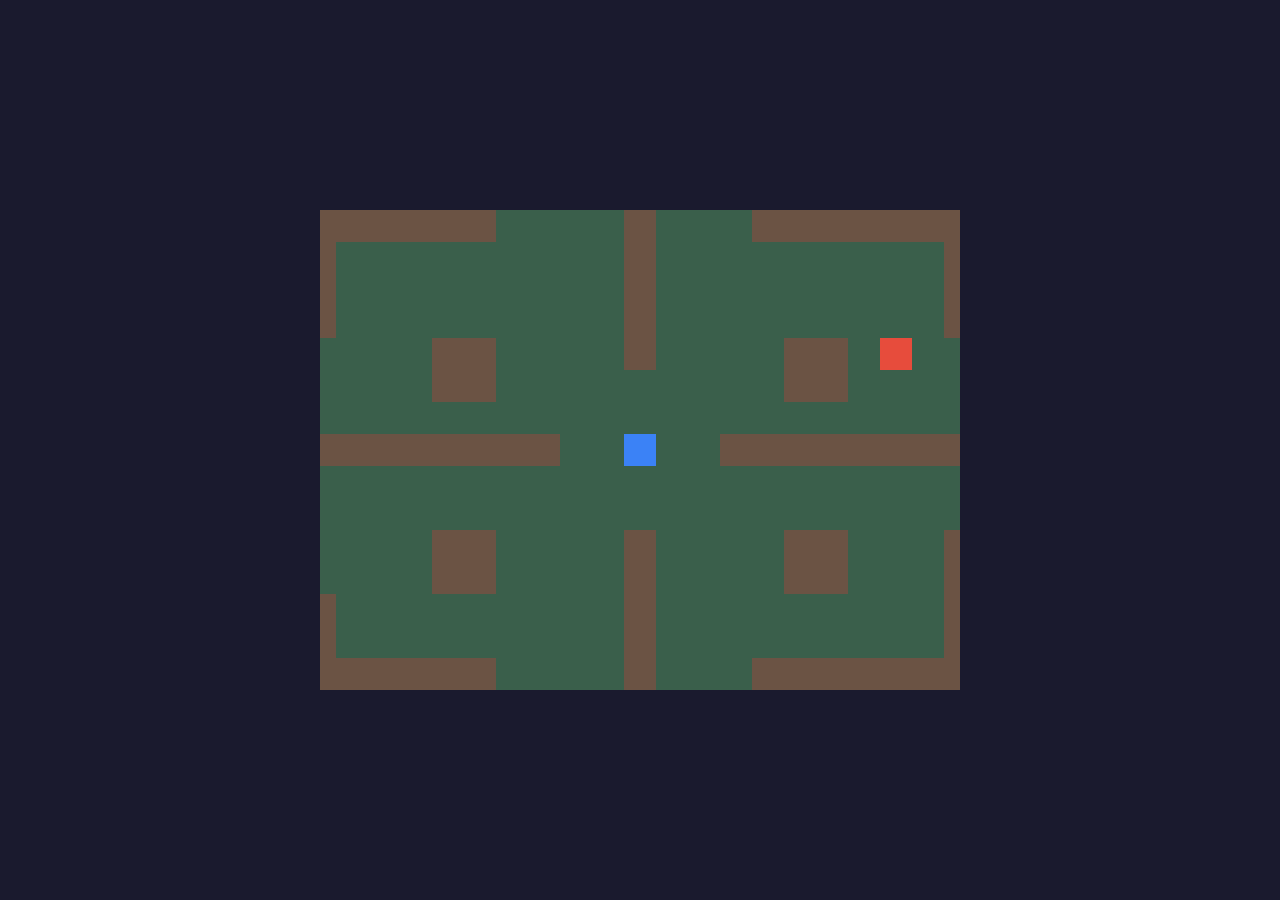
==== index.html @ 3940f5d7 "M6-M6.5: 会話表示とウィンドウUIを実装" ====
<!DOCTYPE html>
<html lang="ja">
<head>
  <meta charset="UTF-8">
  <meta name="viewport" content="width=device-width, initial-scale=1.0">
  <title>Mini RPG Dev</title>
  <link rel="stylesheet" href="style.css?v=m65">
</head>
<body>
  <main id="app">
    <div id="game-container">
      <canvas id="game" width="640" height="480"></canvas>
      <div id="dialogue-box" hidden>
        <p id="dialogue-message"></p>
      </div>
    </div>
  </main>
  <script src="input.js?v=m61"></script>
  <script src="map.js?v=m61"></script>
  <script src="npc.js?v=m61"></script>
  <script src="dialogue.js?v=m61"></script>
  <script src="interaction.js?v=m61"></script>
  <script src="collision.js?v=m61"></script>
  <script src="camera.js?v=m61"></script>
  <script src="script.js?v=m61"></script>
</body>
</html>
---- style.css ----
* {
  margin: 0;
  padding: 0;
  box-sizing: border-box;
}

body {
  min-height: 100vh;
  display: flex;
  align-items: center;
  justify-content: center;
  background: #1a1a2e;
}

#game-container {
  position: relative;
}

#game {
  display: block;
  background: #0f0f1a;
}

#dialogue-box {
  position: absolute;
  left: 50%;
  bottom: 20px;
  z-index: 10;
  width: 80%;
  padding: 20px 24px;
  background: rgba(0, 0, 0, 0.92);
  border: 2px solid #fff;
  border-radius: 10px;
  color: #fff;
  font-family: system-ui, sans-serif;
  font-size: 1rem;
  line-height: 1.6;
  transform: translateX(-50%);
}

#dialogue-message {
  margin: 0;
}
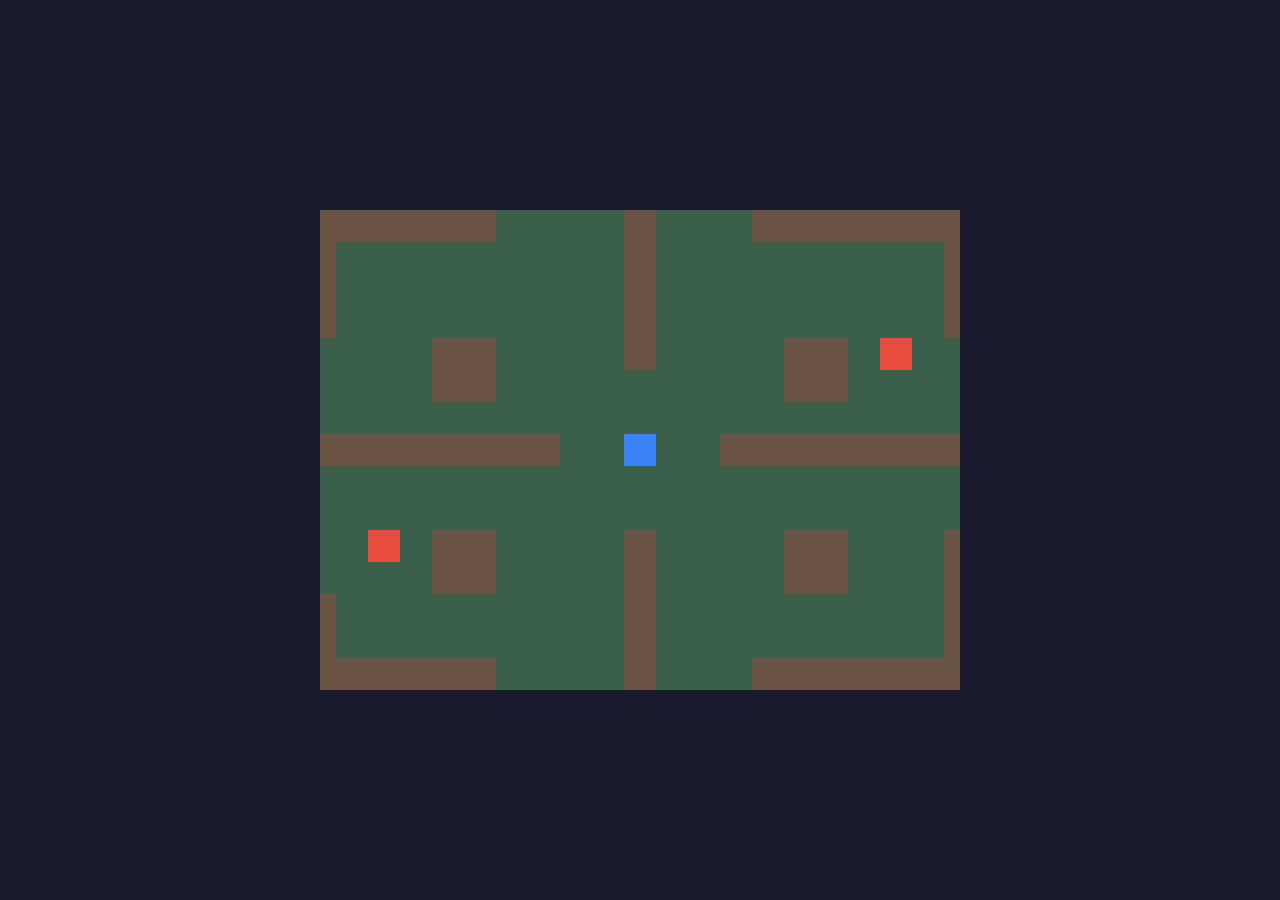
==== commit 708471b7: "docs: 開発ログとロードマップを追加" ====
--- a/index.html
+++ b/index.html
@@ -17,8 +17,8 @@
   </main>
   <script src="input.js?v=m61"></script>
   <script src="map.js?v=m61"></script>
-  <script src="npc.js?v=m61"></script>
-  <script src="dialogue.js?v=m61"></script>
+  <script src="npc.js?v=m7"></script>
+  <script src="dialogue.js?v=m7"></script>
   <script src="interaction.js?v=m61"></script>
   <script src="collision.js?v=m61"></script>
   <script src="camera.js?v=m61"></script>
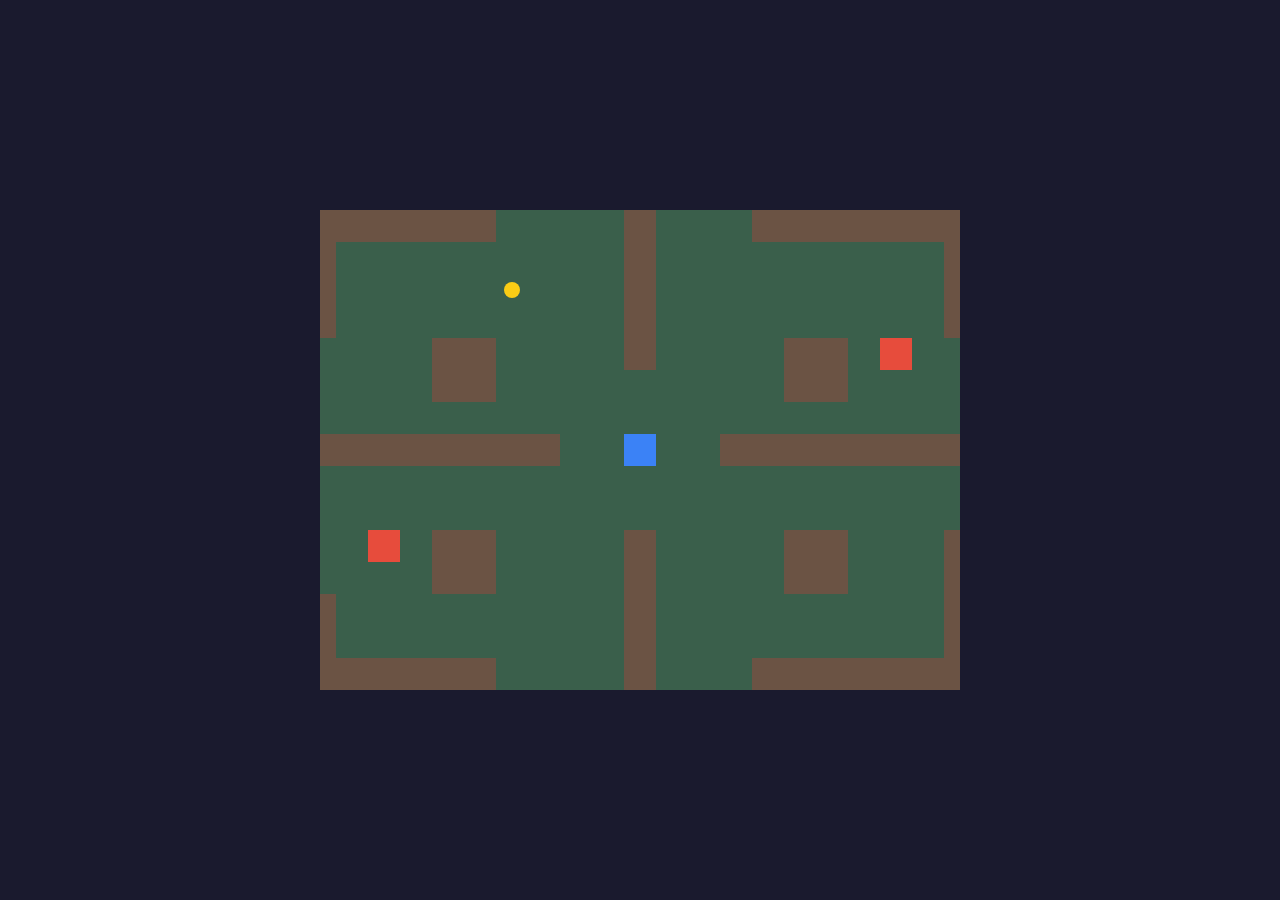
==== commit db7b3d07: "M11-M12: タイル画像対応とアイテム取得を実装" ====
--- a/index.html
+++ b/index.html
@@ -16,12 +16,15 @@
     </div>
   </main>
   <script src="input.js?v=m61"></script>
-  <script src="map.js?v=m61"></script>
+  <script src="map.js?v=m11"></script>
+  <script src="tileSprites.js?v=m11"></script>
   <script src="npc.js?v=m7"></script>
-  <script src="dialogue.js?v=m7"></script>
+  <script src="dialogue.js?v=m12"></script>
+  <script src="items.js?v=m12"></script>
   <script src="interaction.js?v=m61"></script>
   <script src="collision.js?v=m61"></script>
-  <script src="camera.js?v=m61"></script>
-  <script src="script.js?v=m61"></script>
+  <script src="camera.js?v=m8"></script>
+  <script src="player.js?v=m10"></script>
+  <script src="script.js?v=m12"></script>
 </body>
 </html>
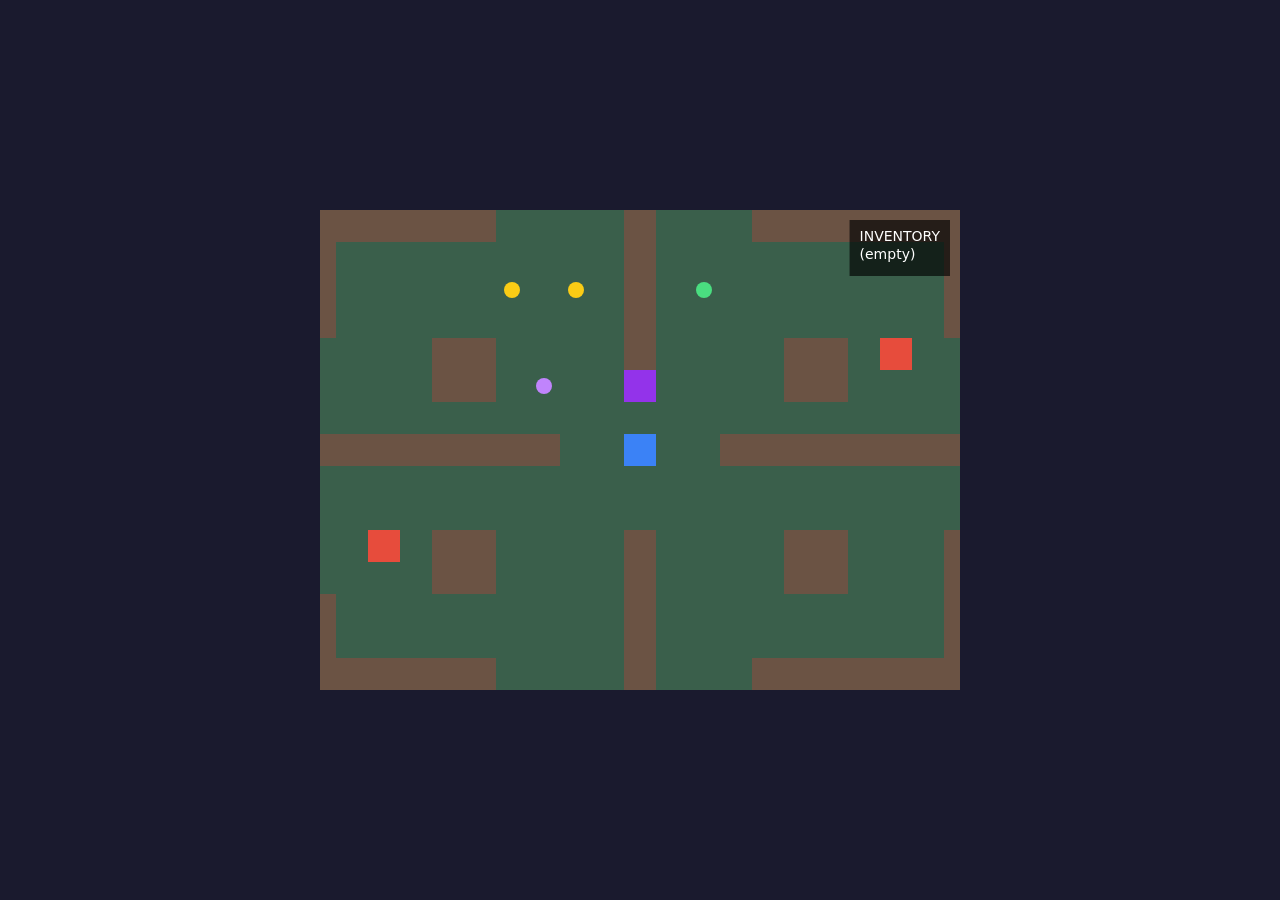
==== commit 9982723c: "M13-M14: インベントリと扉・鍵システムを実装" ====
--- a/index.html
+++ b/index.html
@@ -20,11 +20,13 @@
   <script src="tileSprites.js?v=m11"></script>
   <script src="npc.js?v=m7"></script>
   <script src="dialogue.js?v=m12"></script>
-  <script src="items.js?v=m12"></script>
-  <script src="interaction.js?v=m61"></script>
-  <script src="collision.js?v=m61"></script>
+  <script src="inventory.js?v=m14"></script>
+  <script src="doors.js?v=m14"></script>
+  <script src="items.js?v=m14"></script>
+  <script src="interaction.js?v=m14"></script>
+  <script src="collision.js?v=m14"></script>
   <script src="camera.js?v=m8"></script>
   <script src="player.js?v=m10"></script>
-  <script src="script.js?v=m12"></script>
+  <script src="script.js?v=m14"></script>
 </body>
 </html>
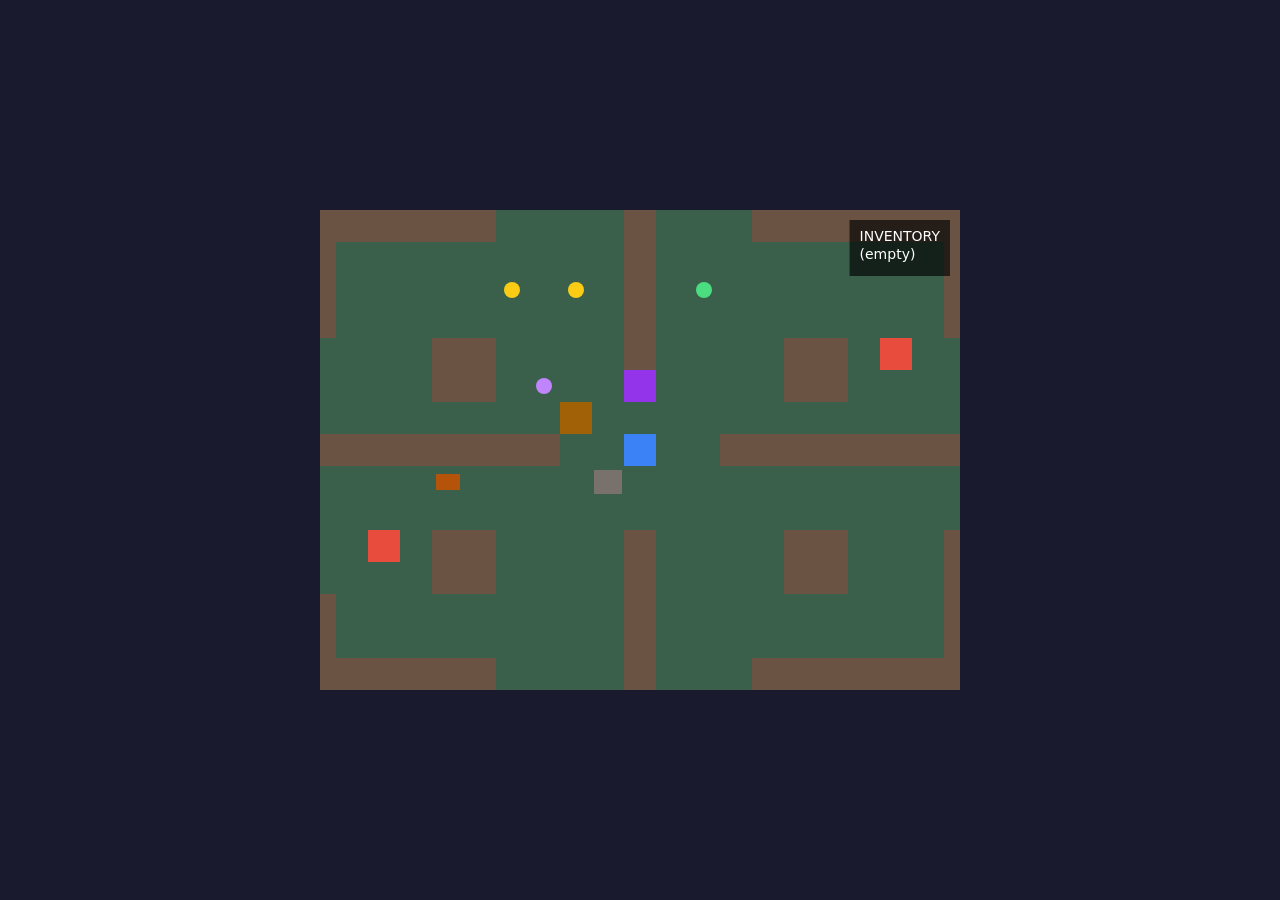
==== commit b9cd8922: "M17-M20: RPG基礎システム完成" ====
--- a/index.html
+++ b/index.html
@@ -15,18 +15,20 @@
       </div>
     </div>
   </main>
-  <script src="input.js?v=m61"></script>
-  <script src="map.js?v=m11"></script>
+  <script src="input.js?v=m17"></script>
+  <script src="map.js?v=m15"></script>
   <script src="tileSprites.js?v=m11"></script>
-  <script src="npc.js?v=m7"></script>
-  <script src="dialogue.js?v=m12"></script>
-  <script src="inventory.js?v=m14"></script>
-  <script src="doors.js?v=m14"></script>
-  <script src="items.js?v=m14"></script>
-  <script src="interaction.js?v=m14"></script>
-  <script src="collision.js?v=m14"></script>
+  <script src="npc.js?v=m20"></script>
+  <script src="dialogue.js?v=m20"></script>
+  <script src="interactables.js?v=m18"></script>
+  <script src="inventory.js?v=m16"></script>
+  <script src="doors.js?v=m16"></script>
+  <script src="items.js?v=m16"></script>
+  <script src="save.js?v=m16"></script>
+  <script src="interaction.js?v=m19"></script>
+  <script src="collision.js?v=m18"></script>
   <script src="camera.js?v=m8"></script>
   <script src="player.js?v=m10"></script>
-  <script src="script.js?v=m14"></script>
+  <script src="script.js?v=m17"></script>
 </body>
 </html>
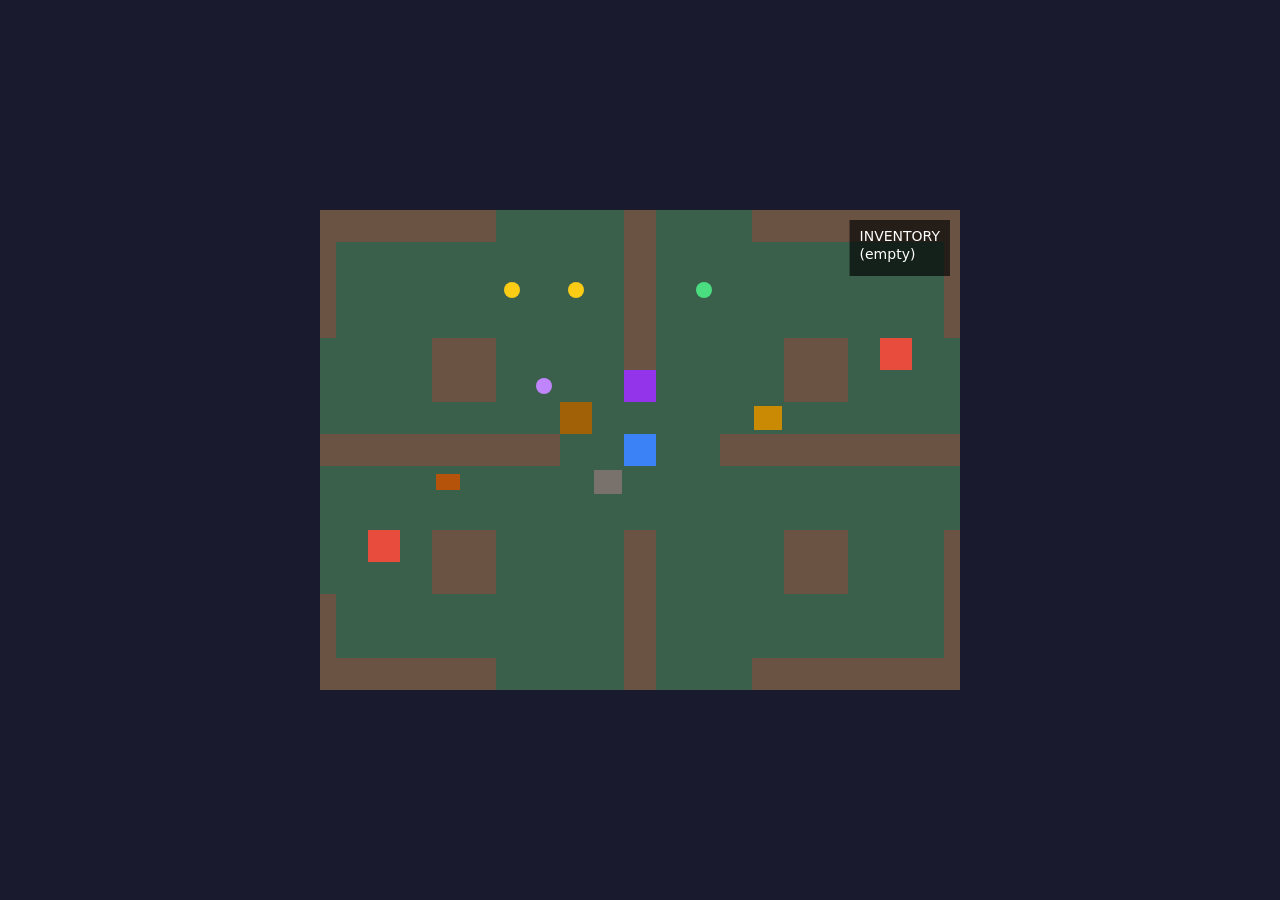
==== commit f82d0f77: "docs: establish asset workflow and approve player concept v1" ====
--- a/index.html
+++ b/index.html
@@ -18,13 +18,14 @@
   <script src="input.js?v=m17"></script>
   <script src="map.js?v=m15"></script>
   <script src="tileSprites.js?v=m11"></script>
-  <script src="npc.js?v=m20"></script>
+  <script src="spriteDisplay.js?v=m22"></script>
+  <script src="npc.js?v=m22"></script>
   <script src="dialogue.js?v=m20"></script>
-  <script src="interactables.js?v=m18"></script>
+  <script src="interactables.js?v=m22"></script>
   <script src="inventory.js?v=m16"></script>
   <script src="doors.js?v=m16"></script>
   <script src="items.js?v=m16"></script>
-  <script src="save.js?v=m16"></script>
+  <script src="save.js?v=m21"></script>
   <script src="interaction.js?v=m19"></script>
   <script src="collision.js?v=m18"></script>
   <script src="camera.js?v=m8"></script>
